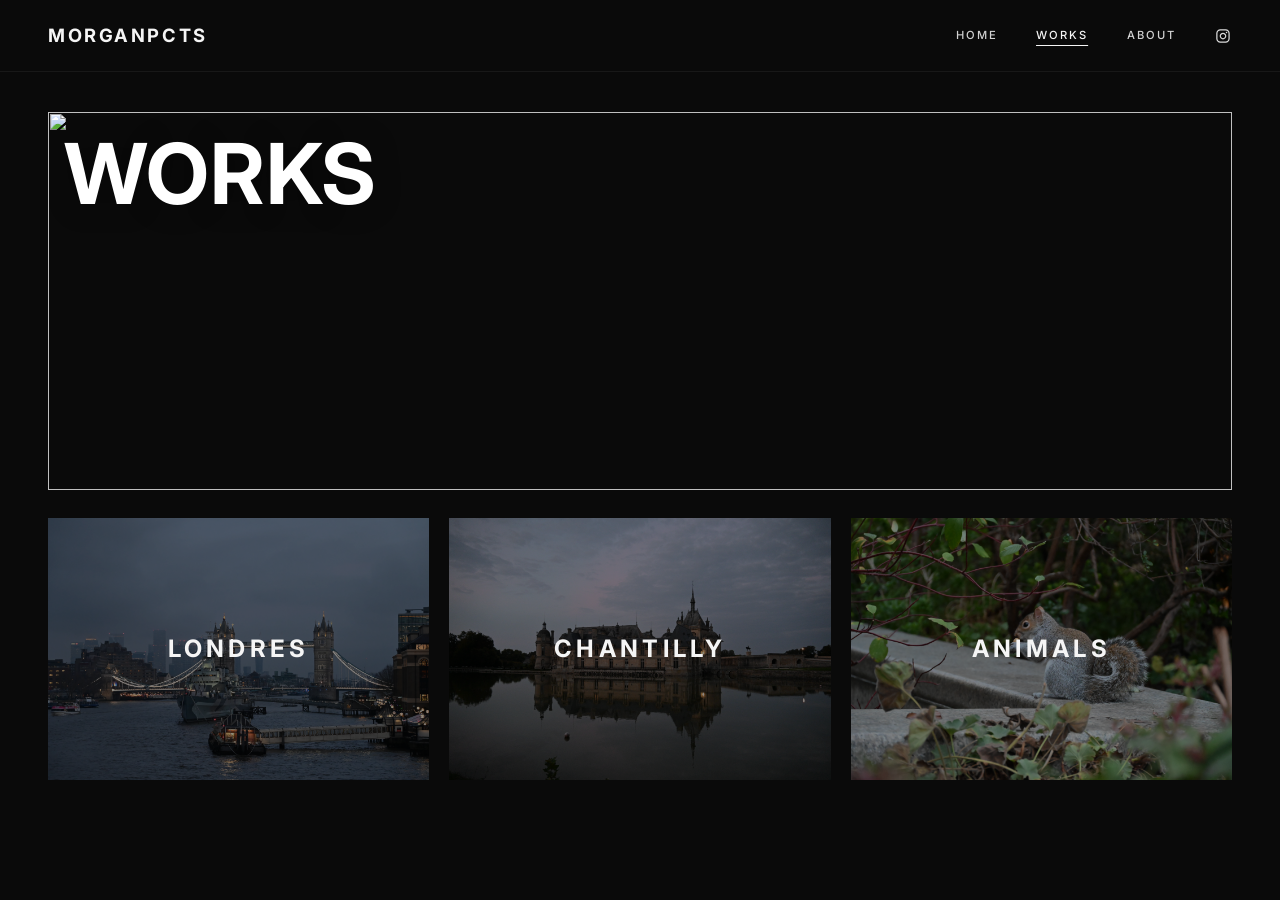
==== works.html @ e59eef8e "Initial commit" ====
<!DOCTYPE html>
<html lang="fr">
  <head>
    <meta charset="UTF-8" />
    <meta name="viewport" content="width=device-width, initial-scale=1.0" />
    <title>Works — morganpcts</title>
    <link rel="preconnect" href="https://fonts.googleapis.com" />
    <link rel="preconnect" href="https://fonts.gstatic.com" crossorigin />
    <link
      href="https://fonts.googleapis.com/css2?family=Inter:wght@400;500;600;700&display=swap"
      rel="stylesheet"
    />
    <link rel="stylesheet" href="css/style.css" />
  </head>
  <body>
    <header class="site-header">
      <a href="index.html" class="logo">morganpcts</a>
      <nav class="nav-main">
        <a href="index.html">Home</a>
        <a href="works.html" class="is-active">Works</a>
        <a href="about.html">About</a>
        <a
          href="https://www.instagram.com/morgan_pcts/?hl=fr"
          class="nav-social"
          target="_blank"
          rel="noopener noreferrer"
          aria-label="Instagram"
        >
          <img src="assets/images/instagram.svg" alt="" width="18" height="18" />
        </a>
      </nav>
    </header>

    <main class="page-works">
      <div class="page-works__inner">
        <section class="works-hero">
          <img src="assets/images/works.JPG" alt="" />
          <div class="works-hero__overlay">
            <h1 class="works-hero__title">Works</h1>
          </div>
        </section>

        <div class="works-grid">
          <a href="londres.html" class="works-card">
            <img src="assets/images/bannierelondres.JPG" alt="Londres" />
            <span class="works-card__label">Londres</span>
          </a>
          <a href="chantilly.html" class="works-card">
            <img src="assets/images/bannierechantilly.JPG" alt="Chantilly" />
            <span class="works-card__label">Chantilly</span>
          </a>
          <a href="animals.html" class="works-card">
            <img src="assets/images/banniereanimals.JPG" alt="Animals" />
            <span class="works-card__label">Animals</span>
          </a>
        </div>
      </div>
    </main>
  </body>
</html>
---- css/style.css ----
*,
*::before,
*::after {
  box-sizing: border-box;
  margin: 0;
  padding: 0;
}

:root {
  --bg: #0a0a0a;
  --text: #f5f5f5;
  --muted: #a3a3a3;
  --accent: #ffffff;
  --overlay: rgba(0, 0, 0, 0.45);
  --header-h: 72px;
  --font-display: "Inter", "Helvetica Neue", Arial, sans-serif;
  --font-body: "Inter", "Helvetica Neue", Arial, sans-serif;
  --ease: cubic-bezier(0.4, 0, 0.2, 1);
}

html {
  scroll-behavior: smooth;
}

body {
  font-family: var(--font-body);
  background: var(--bg);
  color: var(--text);
  line-height: 1.5;
  min-height: 100vh;
}

a {
  color: inherit;
  text-decoration: none;
}

img {
  display: block;
  max-width: 100%;
  height: auto;
}

/* ——— Header ——— */
.site-header {
  position: fixed;
  top: 0;
  left: 0;
  right: 0;
  z-index: 100;
  height: var(--header-h);
  display: flex;
  align-items: center;
  justify-content: space-between;
  padding: 0 clamp(1.25rem, 4vw, 3rem);
  background: var(--bg);
  border-bottom: 1px solid rgba(255, 255, 255, 0.06);
}

.logo {
  font-family: var(--font-display);
  font-size: clamp(0.95rem, 2.2vw, 1.15rem);
  font-weight: 700;
  letter-spacing: 0.14em;
  text-transform: uppercase;
}

.nav-main {
  display: flex;
  align-items: center;
  gap: clamp(1.25rem, 3vw, 2.5rem);
}

.nav-main a {
  font-size: 0.7rem;
  font-weight: 500;
  letter-spacing: 0.18em;
  text-transform: uppercase;
  opacity: 0.85;
  transition: opacity 0.25s var(--ease);
}

.nav-main a:hover,
.nav-main a.is-active {
  opacity: 1;
}

.nav-main a.is-active {
  text-decoration: underline;
  text-underline-offset: 6px;
  text-decoration-thickness: 1px;
}

.nav-social {
  display: flex;
  align-items: center;
  color: var(--text);
  opacity: 0.85;
  line-height: 0;
  transition: opacity 0.25s var(--ease);
}

.nav-social:hover {
  opacity: 1;
}

.nav-social img {
  width: 18px;
  height: 18px;
  display: block;
  filter: brightness(0) invert(1);
}

/* ——— Home hero ——— */
.hero {
  position: relative;
  min-height: 100vh;
  margin-top: var(--header-h);
  overflow: hidden;
}

.hero__bg {
  position: absolute;
  inset: 0;
  width: 100%;
  height: 100%;
  object-fit: cover;
  object-position: center center;
}

.hero__overlay {
  position: absolute;
  inset: 0;
  background: rgba(0, 0, 0, 0.08);
}

.hero__content {
  position: relative;
  z-index: 2;
  min-height: calc(100vh - var(--header-h));
  display: flex;
  align-items: center;
  justify-content: center;
  padding: 0;
}

.hero__cta {
  display: inline-flex;
  align-items: center;
  justify-content: center;
  min-width: 11rem;
  padding: 0.7rem 2.5rem;
  border-radius: 999px;
  border: 1px solid rgba(255, 255, 255, 0.85);
  background: rgba(140, 140, 140, 0.35);
  backdrop-filter: blur(4px);
  font-family: var(--font-body);
  font-size: 0.62rem;
  font-weight: 500;
  letter-spacing: 0.28em;
  text-transform: uppercase;
  color: #fff;
  transition: background 0.3s var(--ease), border-color 0.3s var(--ease);
}

.hero__cta:hover {
  background: rgba(160, 160, 160, 0.45);
  border-color: #fff;
}

/* ——— Works listing ——— */
.page-works {
  padding-top: var(--header-h);
  padding-bottom: clamp(2.5rem, 6vw, 4rem);
  min-height: 100vh;
}

.page-works__inner {
  padding: clamp(1.5rem, 4vw, 2.5rem) clamp(1.25rem, 4vw, 3rem) 0;
}

.works-hero {
  position: relative;
  width: 100%;
  height: clamp(280px, 42vh, 420px);
  margin-bottom: clamp(1.25rem, 2.5vw, 1.75rem);
  overflow: hidden;
}

.works-hero img {
  width: 100%;
  height: 100%;
  object-fit: cover;
  object-position: center 42%;
}

.works-hero__overlay {
  position: absolute;
  inset: 0;
  z-index: 2;
  display: flex;
  align-items: flex-start;
  padding: clamp(1rem, 2.5vw, 1.5rem) 0 0 clamp(0.5rem, 2vw, 1rem);
  pointer-events: none;
}

.works-hero__title {
  margin: 0;
  font-family: var(--font-display);
  font-size: clamp(3rem, 8.5vw, 5.25rem);
  font-weight: 700;
  line-height: 0.9;
  letter-spacing: 0.01em;
  text-transform: uppercase;
  color: #fff;
  text-shadow: 0 1px 28px rgba(0, 0, 0, 0.35);
}

.works-grid {
  display: grid;
  grid-template-columns: repeat(3, 1fr);
  gap: clamp(14px, 1.8vw, 20px);
  width: 100%;
}

@media (max-width: 900px) {
  .works-grid {
    grid-template-columns: 1fr;
    gap: clamp(12px, 3vw, 16px);
  }
}

.works-card {
  position: relative;
  aspect-ratio: 16 / 11;
  overflow: hidden;
  display: block;
}

.works-card img {
  width: 100%;
  height: 100%;
  object-fit: cover;
  transition: transform 0.6s var(--ease);
}

.works-card::after {
  content: "";
  position: absolute;
  inset: 0;
  background: var(--overlay);
  transition: background 0.4s var(--ease);
}

.works-card:hover img {
  transform: scale(1.04);
}

.works-card:hover::after {
  background: rgba(0, 0, 0, 0.3);
}

.works-card__label {
  position: absolute;
  inset: 0;
  z-index: 2;
  display: flex;
  align-items: center;
  justify-content: center;
  font-family: var(--font-display);
  font-size: clamp(1.1rem, 2.2vw, 1.5rem);
  font-weight: 700;
  letter-spacing: 0.18em;
  text-transform: uppercase;
}

/* ——— Project page ——— */
.project-banner {
  position: relative;
  margin-top: var(--header-h);
  height: clamp(220px, 38vh, 380px);
  overflow: hidden;
}

.project-banner img {
  width: 100%;
  height: 100%;
  object-fit: cover;
  object-position: center center;
}

.project-banner--londres img {
  object-position: center 78%;
}

.project-banner::after {
  content: "";
  position: absolute;
  inset: 0;
  background: linear-gradient(
    to top,
    rgba(0, 0, 0, 0.7) 0%,
    rgba(0, 0, 0, 0.25) 60%,
    rgba(0, 0, 0, 0.15) 100%
  );
}

.project-banner__text {
  position: absolute;
  inset: 0;
  z-index: 2;
  display: flex;
  flex-direction: column;
  align-items: center;
  justify-content: center;
  text-align: center;
}

.project-banner__title {
  font-family: var(--font-display);
  font-size: clamp(2.5rem, 10vw, 5rem);
  font-weight: 800;
  letter-spacing: 0.12em;
  text-transform: uppercase;
  line-height: 1;
}

.project-banner__year {
  margin-top: 0.5rem;
  font-size: 0.75rem;
  font-weight: 400;
  letter-spacing: 0.35em;
  text-transform: uppercase;
  color: var(--muted);
}

/* ——— Gallery / slideshow ——— */
.gallery {
  padding: clamp(2rem, 5vw, 4rem) clamp(1rem, 4vw, 3rem) 6rem;
  max-width: 1200px;
  margin: 0 auto;
}

.gallery__stage {
  position: relative;
  display: flex;
  align-items: center;
  justify-content: center;
  gap: clamp(0.5rem, 2vw, 1.5rem);
  min-height: min(70vh, 720px);
}

.gallery__main {
  flex: 1;
  max-width: min(900px, 85vw);
  max-height: min(70vh, 720px);
  display: flex;
  align-items: center;
  justify-content: center;
}

.gallery__main img {
  max-width: 100%;
  max-height: min(70vh, 720px);
  width: auto;
  height: auto;
  object-fit: contain;
  opacity: 0;
  transition: opacity 0.35s var(--ease);
}

.gallery__main img.is-visible {
  opacity: 1;
}

.gallery__arrow {
  flex-shrink: 0;
  width: 48px;
  height: 48px;
  display: flex;
  align-items: center;
  justify-content: center;
  background: none;
  border: none;
  color: var(--text);
  font-size: 1.75rem;
  font-weight: 200;
  cursor: pointer;
  opacity: 0.5;
  transition: opacity 0.25s var(--ease);
  padding: 0;
}

.gallery__arrow:hover {
  opacity: 1;
}

.gallery__thumbs {
  display: flex;
  flex-wrap: wrap;
  justify-content: center;
  gap: 8px;
  margin-top: clamp(1.5rem, 4vw, 2.5rem);
  padding: 0 1rem;
}

.gallery__thumb {
  width: 56px;
  height: 56px;
  padding: 0;
  border: 2px solid transparent;
  background: none;
  cursor: pointer;
  overflow: hidden;
  opacity: 0.55;
  transition: opacity 0.25s var(--ease), border-color 0.25s var(--ease);
}

.gallery__thumb img {
  width: 100%;
  height: 100%;
  object-fit: cover;
}

.gallery__thumb:hover,
.gallery__thumb.is-active {
  opacity: 1;
}

.gallery__thumb.is-active {
  border-color: var(--accent);
}

/* ——— Project nav footer ——— */
.project-nav {
  display: flex;
  justify-content: space-between;
  align-items: center;
  padding: 2rem clamp(1.25rem, 4vw, 3rem) 3rem;
  border-top: 1px solid rgba(255, 255, 255, 0.06);
  max-width: 1200px;
  margin: 0 auto;
}

.project-nav a {
  font-family: var(--font-display);
  font-size: clamp(0.85rem, 2vw, 1rem);
  font-weight: 700;
  letter-spacing: 0.15em;
  text-transform: uppercase;
  opacity: 0.7;
  transition: opacity 0.25s var(--ease);
}

.project-nav a:hover {
  opacity: 1;
}

/* ——— About ——— */
.page-about {
  padding: calc(var(--header-h) + clamp(2.5rem, 6vw, 4rem))
    clamp(1.25rem, 4vw, 3rem) clamp(4rem, 10vw, 7rem);
  max-width: 38rem;
}

.page-about__header {
  margin-bottom: clamp(2rem, 5vw, 3rem);
}

.page-about h1 {
  font-family: var(--font-display);
  font-size: clamp(2.25rem, 5vw, 3.25rem);
  font-weight: 700;
  line-height: 1;
  letter-spacing: 0.04em;
  text-transform: uppercase;
}

.page-about__body {
  display: flex;
  flex-direction: column;
  gap: clamp(1.15rem, 2.5vw, 1.5rem);
}

.page-about__lead {
  font-size: clamp(1.02rem, 2vw, 1.125rem);
  font-weight: 400;
  line-height: 1.85;
  color: var(--text);
}

.page-about__body p {
  margin: 0;
  font-size: clamp(0.9rem, 1.8vw, 0.975rem);
  font-weight: 400;
  line-height: 1.9;
  color: var(--muted);
  letter-spacing: 0.01em;
}

.page-about strong {
  color: var(--text);
  font-weight: 600;
}

.page-about__footer {
  margin-top: clamp(2.25rem, 5vw, 3.25rem);
  padding-top: clamp(1.5rem, 3vw, 2rem);
  border-top: 1px solid rgba(255, 255, 255, 0.08);
}

.page-about__footer p {
  margin: 0;
  font-size: 0.75rem;
  font-weight: 500;
  letter-spacing: 0.12em;
  text-transform: uppercase;
  color: var(--muted);
  line-height: 1.7;
}

.page-about a {
  color: var(--text);
  text-decoration: none;
  border-bottom: 1px solid rgba(255, 255, 255, 0.35);
  transition: border-color 0.25s var(--ease), color 0.25s var(--ease);
}

.page-about a:hover {
  border-color: #fff;
}
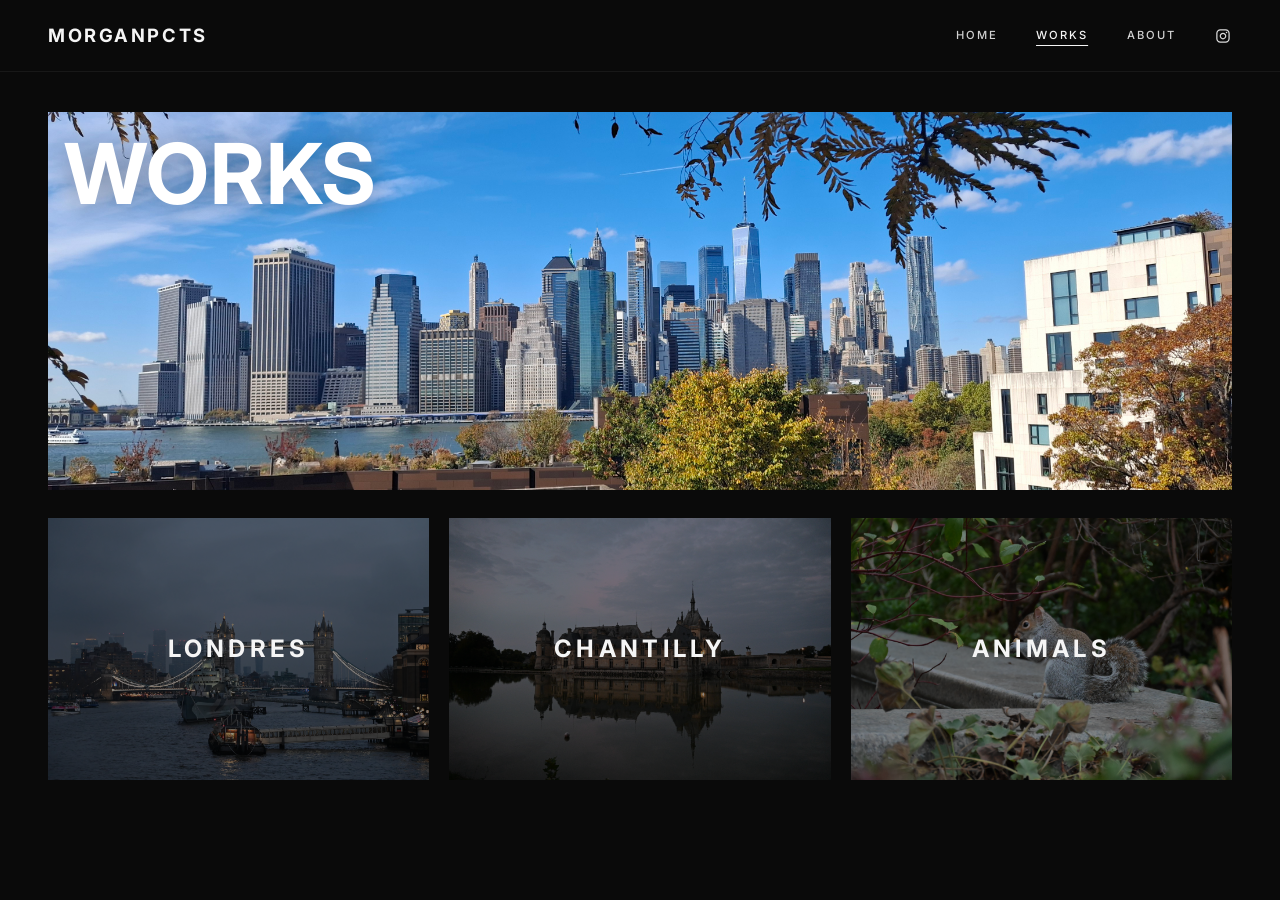
==== commit 49ba8f6a: "Fix images" ====
--- a/works.html
+++ b/works.html
@@ -34,7 +34,7 @@
     <main class="page-works">
       <div class="page-works__inner">
         <section class="works-hero">
-          <img src="assets/images/works.JPG" alt="" />
+          <img src="assets/images/works.jpg" alt="" />
           <div class="works-hero__overlay">
             <h1 class="works-hero__title">Works</h1>
           </div>
